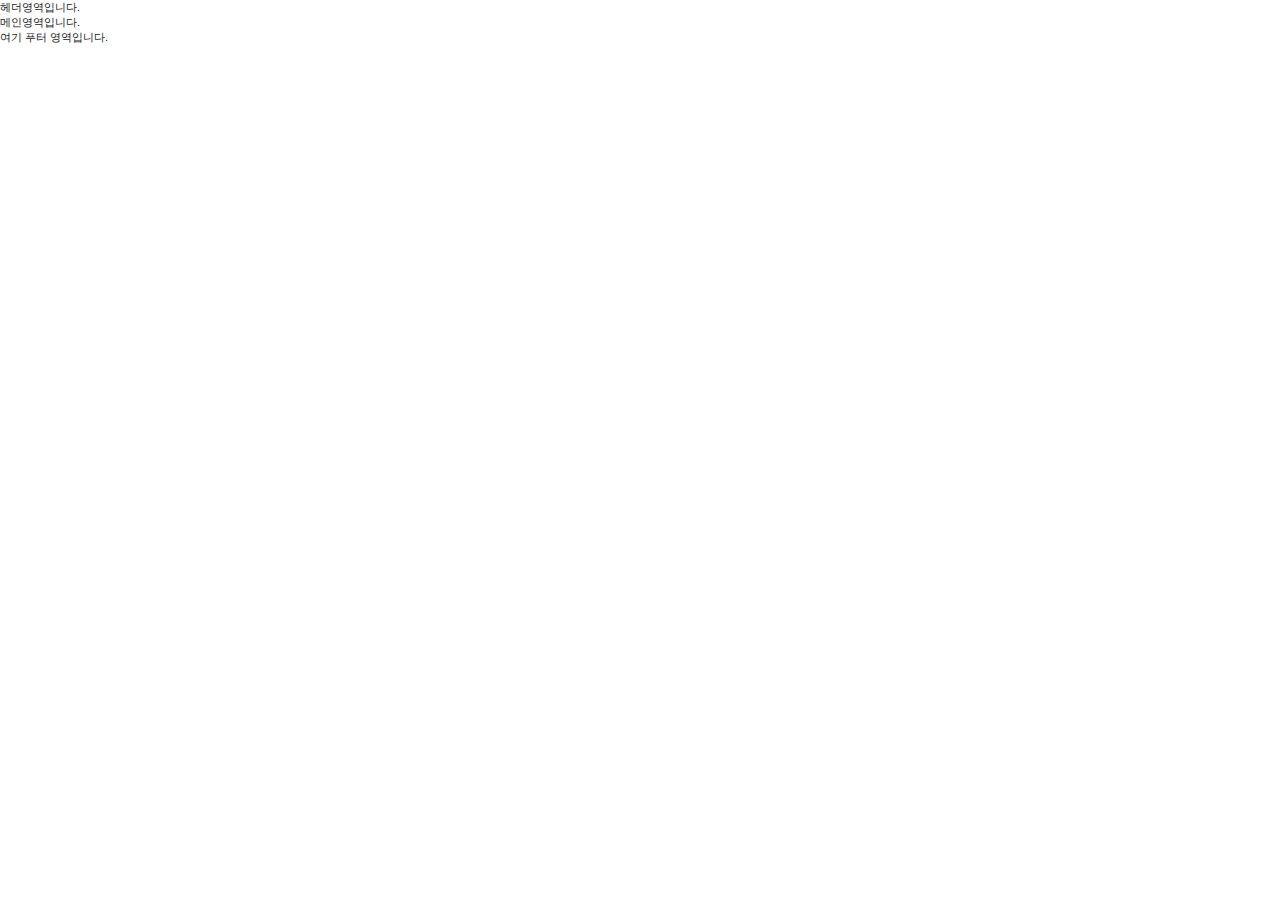
==== src/main/resources/templates/index.html @ 233cf91e "Sass/Scss settings" ====
<!DOCTYPE html>

<head>
  <meta charset="UTF-8">
  <meta http-equiv="Content-Type" content="text/html; charset=UTF-8" />
  <title>마이사이클</title>
  <link rel="stylesheet" href="../css/style.css">
  <script src="../js/includeHTML.js"></script>
</head>

<body>
<header include-html="./common/header.html"></header>
<section include-html="main.html"></section>
<footer include-html="./common/footer.html"></footer>
</body>
<script>
    includeHTML();
</script>

</html>
---- src/main/resources/css/style.css ----
@import url("index.css"); /* 초기세팅 */
@import url("main.css"); /* 메인 */
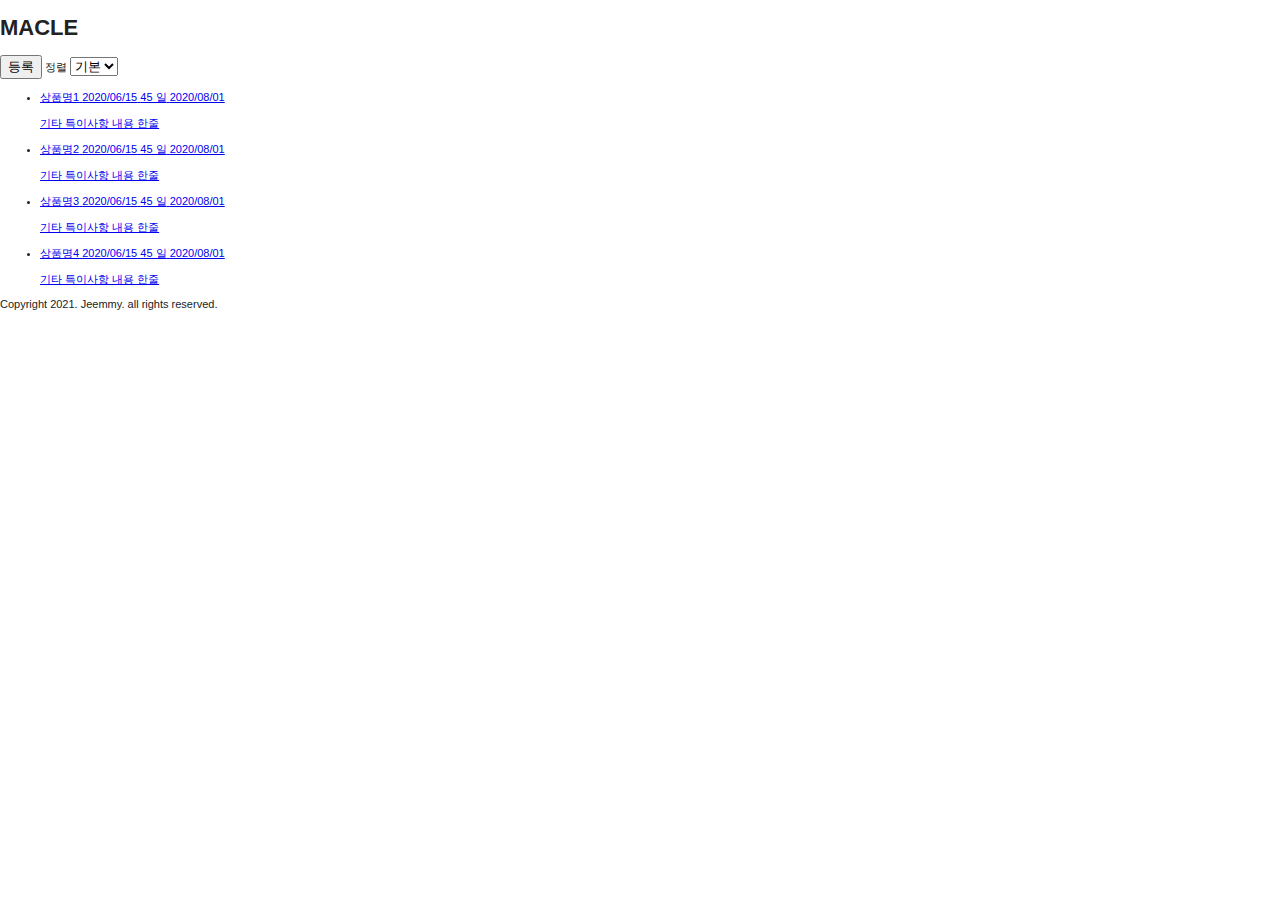
==== commit ce0327ef: "html frame" ====
--- a/src/main/resources/templates/index.html
+++ b/src/main/resources/templates/index.html
@@ -4,13 +4,14 @@
   <meta charset="UTF-8">
   <meta http-equiv="Content-Type" content="text/html; charset=UTF-8" />
   <title>마이사이클</title>
+  <link rel="stylesheet" href="https://maxcdn.bootstrapcdn.com/font-awesome/4.7.0/css/font-awesome.min.css">
   <link rel="stylesheet" href="../css/style.css">
   <script src="../js/includeHTML.js"></script>
 </head>
 
 <body>
 <header include-html="./common/header.html"></header>
-<section include-html="main.html"></section>
+<article include-html="main.html"></article>
 <footer include-html="./common/footer.html"></footer>
 </body>
 <script>
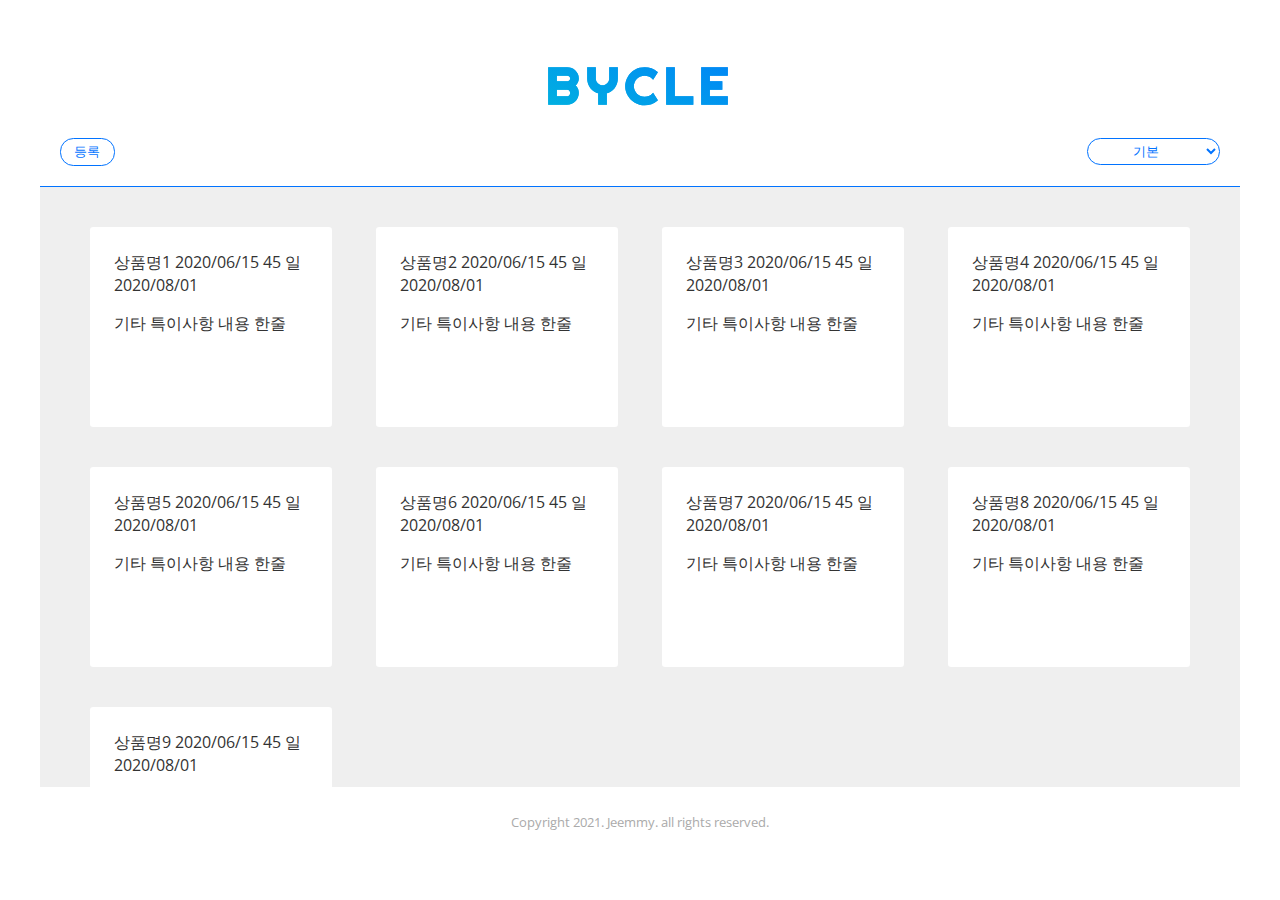
==== commit 0526b7f5: "design layout process" ====
--- a/src/main/resources/templates/index.html
+++ b/src/main/resources/templates/index.html
@@ -3,9 +3,12 @@
 <head>
   <meta charset="UTF-8">
   <meta http-equiv="Content-Type" content="text/html; charset=UTF-8" />
-  <title>마이사이클</title>
-  <link rel="stylesheet" href="https://maxcdn.bootstrapcdn.com/font-awesome/4.7.0/css/font-awesome.min.css">
+  <title>BUYCLE</title>
+
+  <link rel="stylesheet" type="text/css"  href="https://cdnjs.cloudflare.com/ajax/libs/font-awesome/5.8.2/css/all.min.css">
   <link rel="stylesheet" href="../css/style.css">
+  <link rel="shortcut icon" href="../img/favicon.png" type="image/x-icon">
+  <link rel="icon" href="../img/favicon.png" type="image/x-icon">
   <script src="../js/includeHTML.js"></script>
 </head>
 
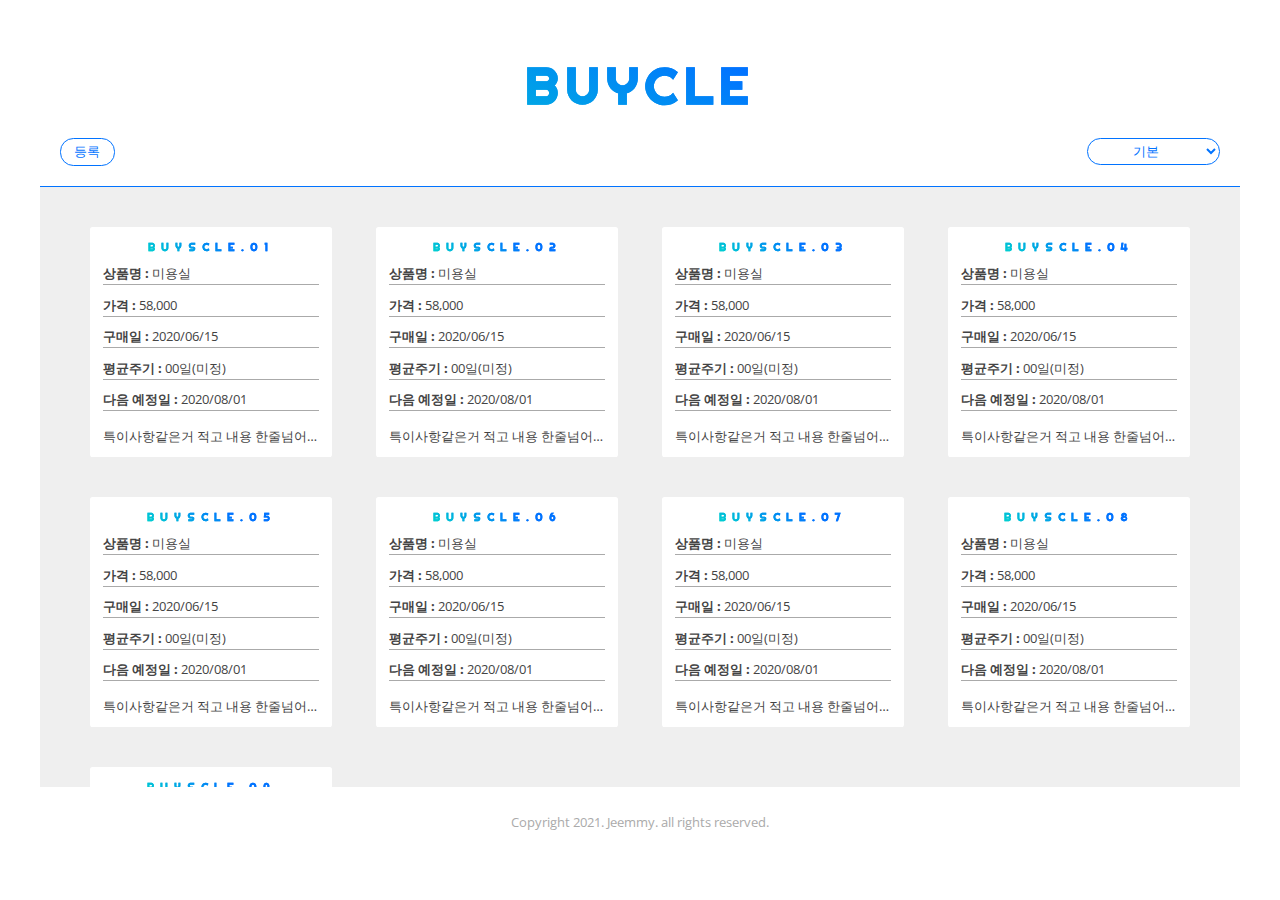
==== commit 75cbe8e8: "popup layout" ====
--- a/src/main/resources/templates/index.html
+++ b/src/main/resources/templates/index.html
@@ -15,6 +15,7 @@
 <body>
 <header include-html="./common/header.html"></header>
 <article include-html="main.html"></article>
+<article include-html="popup.html"></article>
 <footer include-html="./common/footer.html"></footer>
 </body>
 <script>
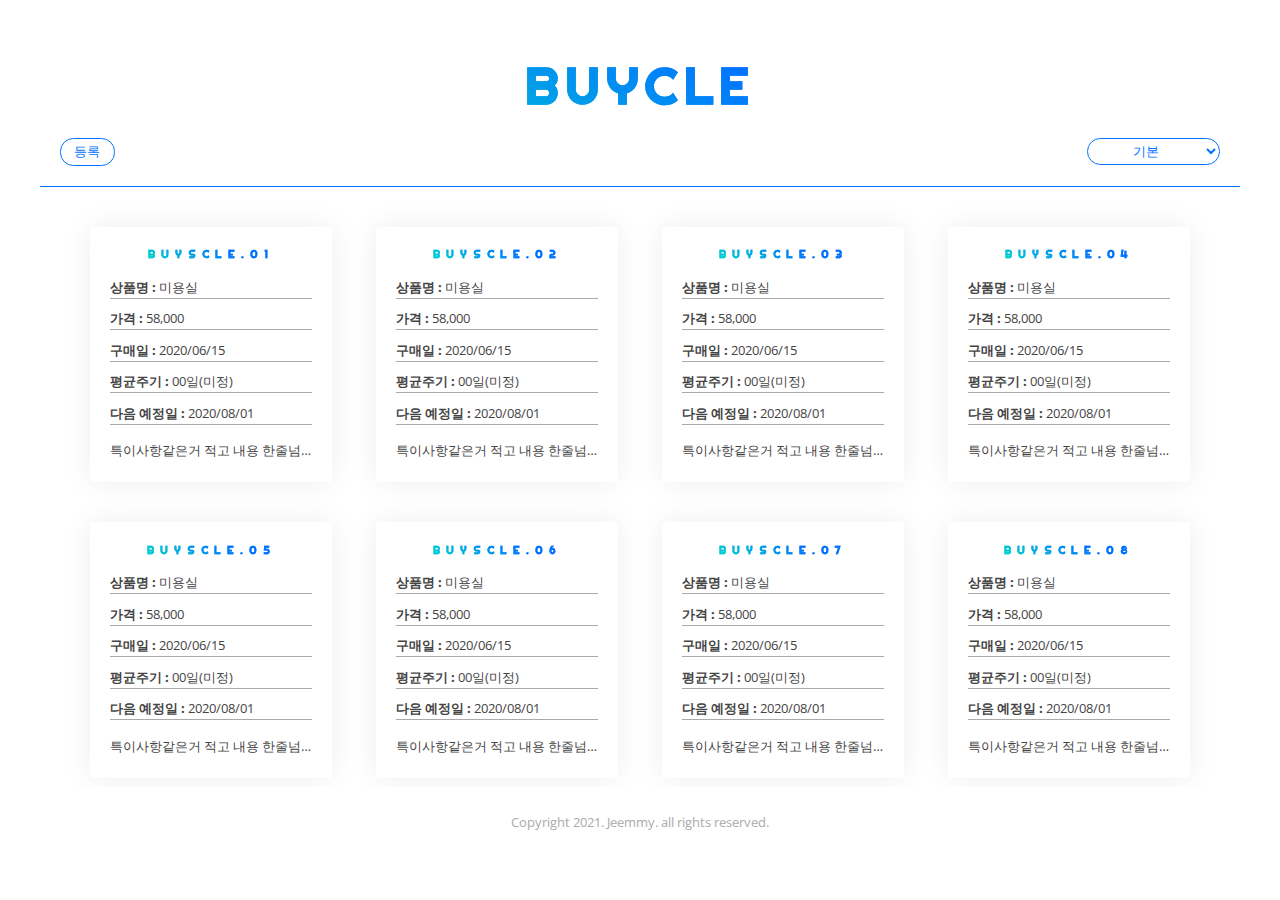
==== commit 58209c0b: "popup script" ====
--- a/src/main/resources/templates/index.html
+++ b/src/main/resources/templates/index.html
@@ -9,7 +9,9 @@
   <link rel="stylesheet" href="../css/style.css">
   <link rel="shortcut icon" href="../img/favicon.png" type="image/x-icon">
   <link rel="icon" href="../img/favicon.png" type="image/x-icon">
-  <script src="../js/includeHTML.js"></script>
+  <script type="text/javascript" src="https://code.jquery.com/jquery-1.12.4.js"></script>
+  <script type="text/javascript" src="../js/includeHTML.js"></script>
+  <script type="text/javascript" src="../js/main.js"></script>
 </head>
 
 <body>
--- a/src/main/resources/css/style.css
+++ b/src/main/resources/css/style.css
@@ -1,2 +1,3 @@
+/* 쿼리스트링으로 버전관리 */
 @import url("index.css"); /* 초기세팅 */
-@import url("main.css"); /* 메인 */
+@import url("main.css?version_01"); /* 메인 */
